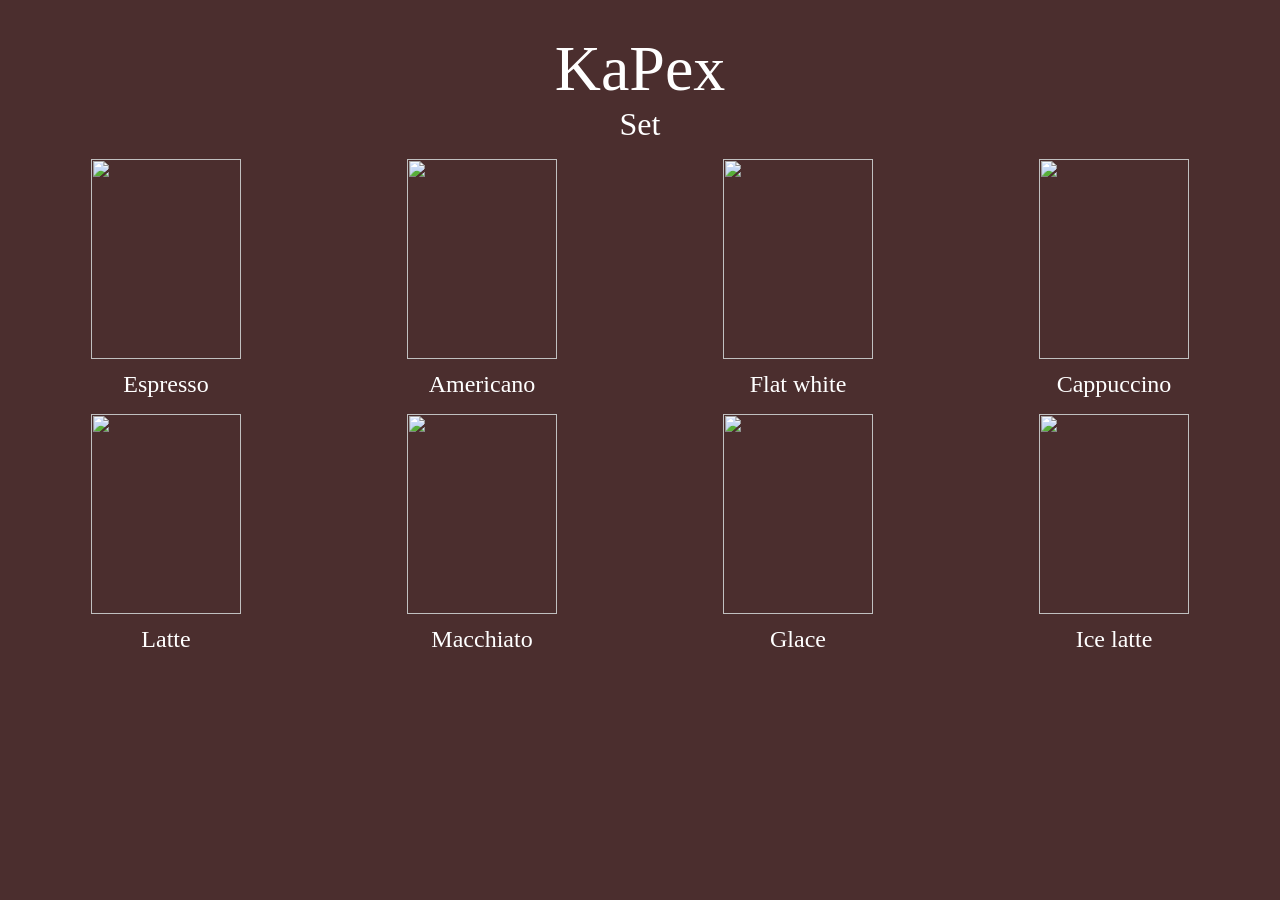
==== category.html @ 79dc68be "4th commit" ====
<!DOCTYPE html>
<html lang="en">
  <head>
    <meta charset="UTF-8" />
    <meta name="viewport" content="width=device-width, initial-scale=1.0" />
    <title>Category</title>
    <link rel="stylesheet" href="category.css" />
  </head>
  <body>
    <div class="title">KaPex</div>
    <div class="subtitle">Set</div>
    <div class="coffee-grid">
      <div class="coffee-item">
        <img
          src="https://storage.googleapis.com/a1aa/image/wdJc0tEhwfVPbK01ymQWTBPVPQFjFWqFpRT7PrBCwufBrjjTA.jpg"
          width="100"
        />
        <div class="coffee-name">Espresso</div>
      </div>
      <div class="coffee-item">
        <img
          src="https://storage.googleapis.com/a1aa/image/N0WVof6B9EXej0LgdF1TfkZYpcEI54MQHufqFNltqW60rOOOB.jpg"
          width="100"
        />
        <div class="coffee-name">Americano</div>
      </div>
      <div class="coffee-item">
        <img
          src="https://storage.googleapis.com/a1aa/image/PyXNG9ftvKXkMqbeDEpKnAAJhWzBoF1ED2mtnQeQZxDPWHHnA.jpg"
          width="100"
        />
        <div class="coffee-name">Flat white</div>
      </div>
      <div class="coffee-item">
        <img
          src="https://storage.googleapis.com/a1aa/image/4VhbkZuW3J5qM9HJS2td11F1McOUR45eR4lWEa0DmxOi1xxJA.jpg"
          width="100"
        />
        <div class="coffee-name">Cappuccino</div>
      </div>
      <div class="coffee-item">
        <img
          src="https://storage.googleapis.com/a1aa/image/q4vs7OOewoUPGaXuA6WQXHdkle3Q4GAtxsvpzPTWWI7ArjjTA.jpg"
          width="100"
        />
        <div class="coffee-name">Latte</div>
      </div>
      <div class="coffee-item">
        <img
          src="https://storage.googleapis.com/a1aa/image/zDP9gZGHA2ojG9tKcIyOhTrkNuNKTnq9ZSjOLx30lSNv644E.jpg"
          width="100"
        />
        <div class="coffee-name">Macchiato</div>
      </div>
      <div class="coffee-item">
        <img
          src="https://storage.googleapis.com/a1aa/image/xE6YUr2gYf3PV6kFjTxWiiDBmCW9ftofjSJEjpBxUYUGWHHnA.jpg"
          width="100"
        />
        <div class="coffee-name">Glace</div>
      </div>
      <div class="coffee-item">
        <img
          src="https://storage.googleapis.com/a1aa/image/TkE8AIeMNfpblE0KlfBiSMEmEnwAPgBew4FBN7yWzMb9rOOOB.jpg"
          width="100"
        />
        <div class="coffee-name">Ice latte</div>
      </div>
    </div>
  </body>
</html>
---- category.css ----
* {
  margin: 0px;
  padding: 0px;
}

body {
  font-family: "Roboto", sans-serif;
  background-color: #4b2e2e;
  color: #fff;
}
.title {
  font-family: "Great Vibes", cursive;
  font-size: 4rem;
  text-align: center;
  margin-top: 2rem;
}
.subtitle {
  font-family: "Great Vibes", cursive;
  font-size: 2rem;
  text-align: center;
}
.coffee-grid {
  display: grid;
  grid-template-columns: repeat(4, 1fr);
  gap: 1rem;
  padding: 1rem;
}
.coffee-item {
  text-align: center;
}
.coffee-item img {
  width: 150px;
  height: 200px;
  margin: 0 auto;
}
.coffee-name {
  font-family: "Great Vibes", cursive;
  font-size: 1.5rem;
  margin-top: 0.5rem;
}
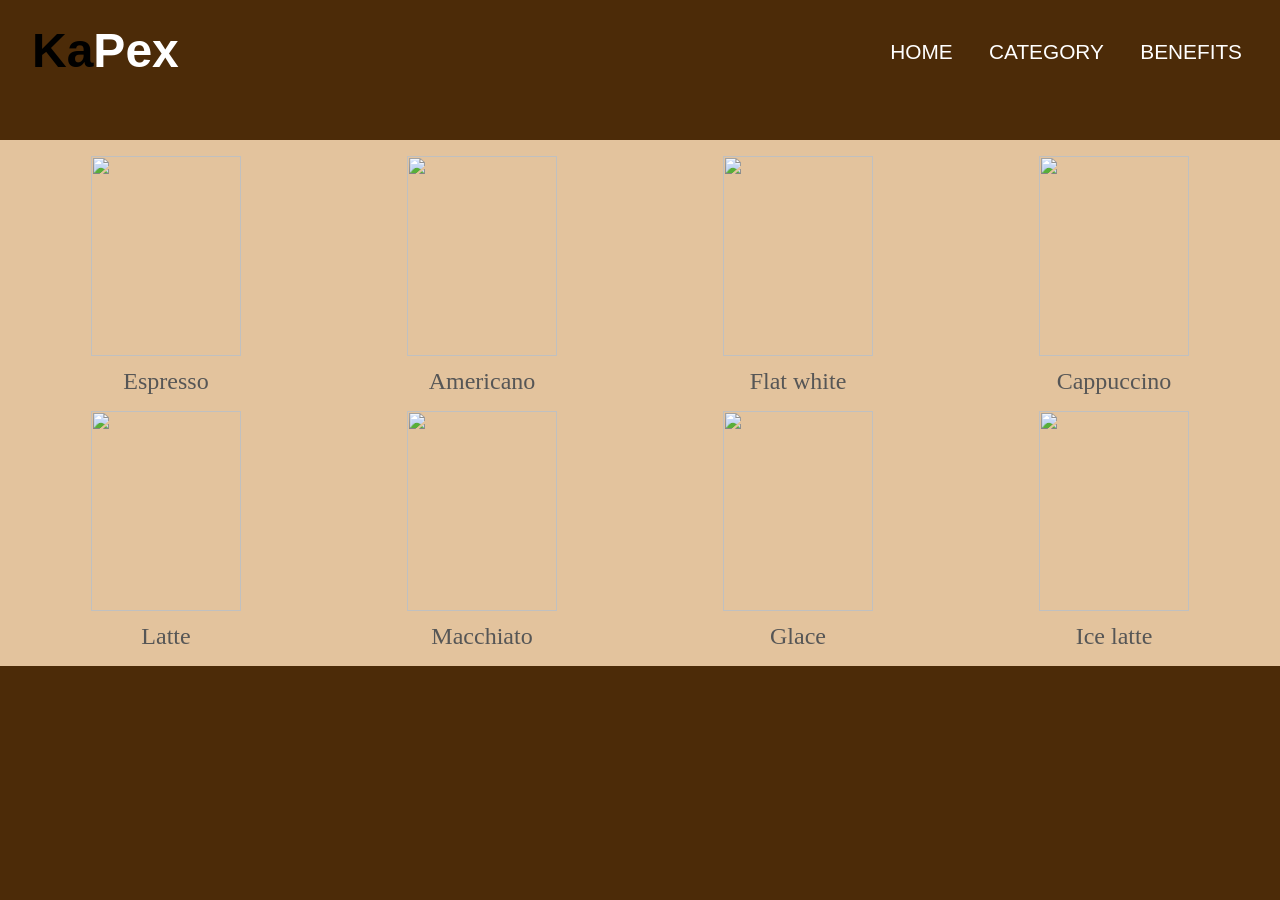
==== commit c469f33e: "6th commit" ====
--- a/category.html
+++ b/category.html
@@ -7,8 +7,15 @@
     <link rel="stylesheet" href="category.css" />
   </head>
   <body>
-    <div class="title">KaPex</div>
-    <div class="subtitle">Set</div>
+    <header class="title">
+        <h1>Ka<span>Pex</span></h1>
+  
+        <nav>
+          <a href="home.html">HOME</a>
+          <a href="category.html">CATEGORY</a>
+          <a href="home.html">BENEFITS</a>
+        </nav>
+      </header>
     <div class="coffee-grid">
       <div class="coffee-item">
         <img
--- a/category.css
+++ b/category.css
@@ -5,25 +5,56 @@
 
 body {
   font-family: "Roboto", sans-serif;
-  background-color: #4b2e2e;
+  background-color: #4c2b08;
+  color: #fff;
+  height: 500px;
+}
+
+span {
   color: #fff;
 }
-.title {
-  font-family: "Great Vibes", cursive;
-  font-size: 4rem;
-  text-align: center;
-  margin-top: 2rem;
+
+h1 {
+  margin-top: -17px;
+  font-weight: 2rem;
+  color: black;
+  font-size: 3rem;
 }
-.subtitle {
-  font-family: "Great Vibes", cursive;
-  font-size: 2rem;
-  text-align: center;
+
+header {
+  position: fixed;
+  width: 100%;
+  top: 0;
+  left: 0;
+  padding: 2.5rem 2%;
+  padding-left: 2.5%;
+  display: flex;
+  justify-content: space-between;
+
+  z-index: 100;
 }
+
+nav {
+  margin: 0 auto;
+  margin-right: 70px;
+}
+
+nav a {
+  text-decoration: none;
+  font-size: 1.3rem;
+  margin-left: 2rem;
+  font-weight: 200;
+  transition: 0.3 ease;
+  color: #fff;
+}
+
 .coffee-grid {
   display: grid;
   grid-template-columns: repeat(4, 1fr);
   gap: 1rem;
   padding: 1rem;
+  margin-top: 140px;
+  background-color: #e3c39d;
 }
 .coffee-item {
   text-align: center;
@@ -37,4 +68,5 @@
   font-family: "Great Vibes", cursive;
   font-size: 1.5rem;
   margin-top: 0.5rem;
+  color: #565656;
 }
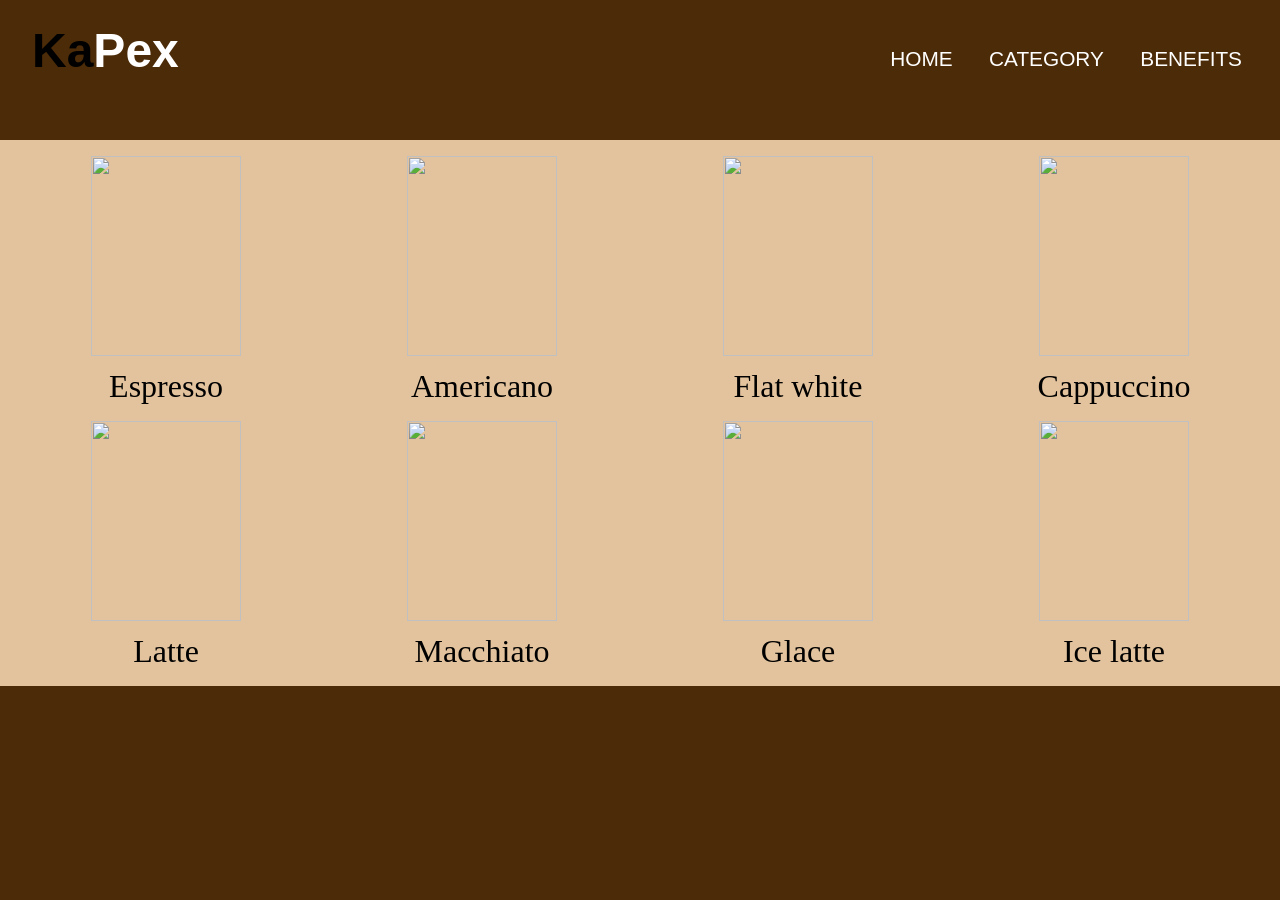
==== commit a40bf719: "19th commit" ====
--- a/category.html
+++ b/category.html
@@ -13,7 +13,7 @@
         <nav>
           <a href="home.html">HOME</a>
           <a href="category.html">CATEGORY</a>
-          <a href="home.html">BENEFITS</a>
+          <a href="benefits.html">BENEFITS</a>
         </nav>
       </header>
     <div class="coffee-grid">
--- a/category.css
+++ b/category.css
@@ -1,13 +1,12 @@
 * {
-  margin: 0px;
-  padding: 0px;
+  margin: 0;
+  padding: 0;
 }
 
 body {
   font-family: "Roboto", sans-serif;
   background-color: #4c2b08;
   color: #fff;
-  height: 500px;
 }
 
 span {
@@ -30,8 +29,9 @@
   padding-left: 2.5%;
   display: flex;
   justify-content: space-between;
-
+  align-items: center;
   z-index: 100;
+  background-color: #4c2b08;
 }
 
 nav {
@@ -43,8 +43,8 @@
   text-decoration: none;
   font-size: 1.3rem;
   margin-left: 2rem;
-  font-weight: 200;
-  transition: 0.3 ease;
+  font-weight: 33rem;
+  transition: 0.3s ease;
   color: #fff;
 }
 
@@ -56,17 +56,101 @@
   margin-top: 140px;
   background-color: #e3c39d;
 }
+
 .coffee-item {
   text-align: center;
 }
+
 .coffee-item img {
   width: 150px;
   height: 200px;
   margin: 0 auto;
 }
+
 .coffee-name {
   font-family: "Great Vibes", cursive;
-  font-size: 1.5rem;
+  font-size: 2rem;
   margin-top: 0.5rem;
-  color: #565656;
+  color: #000000;
 }
+
+@media (max-width: 1024px) {
+  .coffee-grid {
+      grid-template-columns: repeat(3, 1fr);
+  }
+}
+
+@media (max-width: 768px) {
+  .coffee-grid {
+      grid-template-columns: repeat(2, 1fr);
+  }
+
+  nav a {
+      font-size: 1rem;
+      margin-left: 1rem;
+  }
+}
+
+@media (max-width: 520px) {
+  header {
+      flex-direction: column;
+      align-items: flex-start;
+  }
+
+  h1{
+     margin-left: 10rem;
+    
+  }
+
+  nav {
+      margin: 0;
+      margin-top: 1rem;
+      
+    
+  }
+
+  nav a {
+      font-size: 1rem;
+      margin-left: 4rem;
+      margin-top: 1rem;
+      
+  }
+}
+
+@media (max-width: 480px) {
+  .coffee-grid {
+      grid-template-columns: 1fr;
+  }
+
+  nav {
+      margin: 0;
+      margin-top: 1rem;
+  }
+
+  
+  nav a {
+      font-size: 1rem;
+      margin-left: 4rem;
+      margin-top: 1rem;
+  }
+
+  header {
+      padding: 1.5rem 2%;
+      padding-left: 2.5%;
+  }
+}
+
+@media (max-width: 320px){
+  h1{
+    margin-left: 13px;
+  }
+
+  nav a{
+    margin-left: 3rem;
+    margin-top: -15px;
+  }
+
+  header{
+    height: 10px;
+  }
+}
